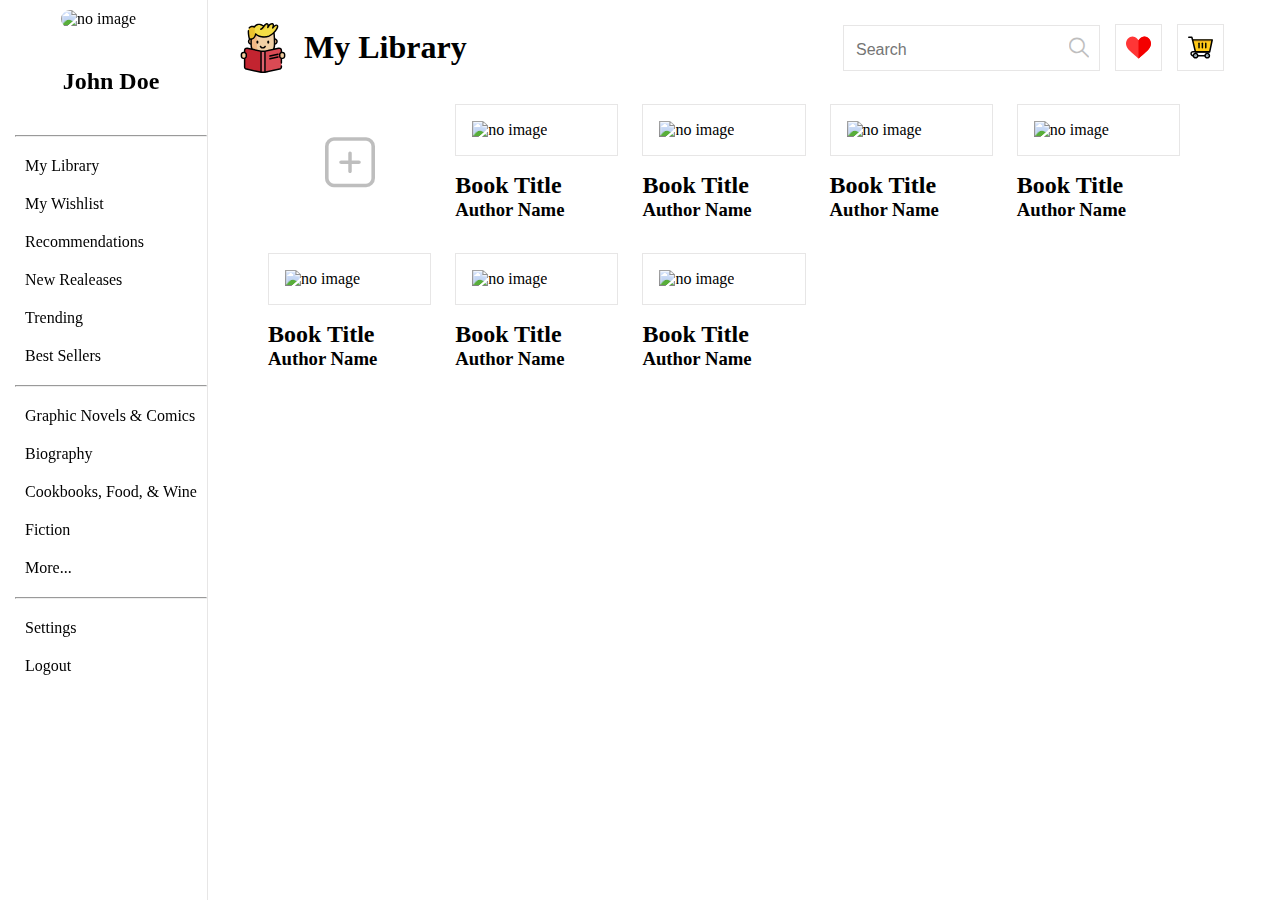
==== index.html @ cde6504d "Add icons and fonts" ====
<!DOCTYPE html>
<html lang="en">
  <head>
    <meta charset="UTF-8" />
    <meta name="viewport" content="width=device-width, initial-scale=1.0" />
    <link rel="apple-touch-icon" sizes="180x180" href="favicon_io/apple-touch-icon.png" />
    <link rel="icon" type="image/png" sizes="32x32" href="favicon_io/favicon-32x32.png" />
    <link rel="icon" type="image/png" sizes="16x16" href="favicon_io/favicon-16x16.png" />
    <link rel="manifest" href="favicon_io/site.webmanifest" />
    <link rel="stylesheet" href="css/font/flaticon.css" />
    <link
      href="https://fonts.googleapis.com/css2?family=Itim&family=Open+Sans+Condensed:wght@300&display=swap"
      rel="stylesheet"
    />
    <link rel="stylesheet" href="css/styles.css" />
    <title>Library</title>
  </head>
  <body>
    <div id="container">
      <nav id="sidebar">
        <ul>
          <li id="profile-pic">
            <a href=""
              ><img
                src="https://angelofshiva.com/resources/assets/images/no-img.jpg"
                alt="no image"
            /></a>
          </li>
          <li id="profile-name">
            <a href=""><h2>John Doe</h2></a>
          </li>
          <hr />
          <li><a href="">My Library</a></li>
          <li><a href="">My Wishlist</a></li>
          <li><a href="">Recommendations</a></li>
          <li><a href="">New Realeases</a></li>
          <li><a href="">Trending</a></li>
          <li><a href="">Best Sellers</a></li>
          <hr />
          <li><a href="">Graphic Novels & Comics</a></li>
          <li><a href="">Biography</a></li>
          <li><a href="">Cookbooks, Food, & Wine</a></li>
          <li><a href="">Fiction</a></li>
          <li><a href="">More...</a></li>
          <hr />
          <li><a href="">Settings</a></li>
          <li><a href="">Logout</a></li>
        </ul>
      </nav>
      <div id="app-container">
        <header>
          <div class="header">
            <img class="logo" src="css/font/svg/004-read.svg" alt="reader icon" />
            <h1>My Library</h1>
          </div>
          <div class="header-items">
            <div class="search">
              <input type="text" placeholder="Search" />
              <i class="flaticon-loupe"></i>
            </div>
            <div class="icon">
              <a href=""><img src="css/font/svg/001-like.svg" alt="heart icon" /></a>
            </div>
            <div class="icon">
              <a href="#"
                ><img src="css/font/svg/003-shopping-cart.svg" alt="shopping cart icon"
              /></a>
            </div>
          </div>
        </header>
        <section class="book-cards">
          <div class="card add-item"><i class="flaticon-add"></i></div>
          <div class="card">
            <div class="book-cover">
              <img
                src="https://angelofshiva.com/resources/assets/images/no-img.jpg"
                alt="no image"
              />
            </div>
            <div class="content">
              <h2 class="book-title">Book Title</h2>
              <h3 class="book-author">Author Name</h3>
            </div>
          </div>

          <div class="card">
            <div class="book-cover">
              <img
                src="https://angelofshiva.com/resources/assets/images/no-img.jpg"
                alt="no image"
              />
            </div>
            <h2 class="book-title">Book Title</h2>
            <h3 class="book-author">Author Name</h3>
          </div>

          <div class="card">
            <div class="book-cover">
              <img
                src="https://angelofshiva.com/resources/assets/images/no-img.jpg"
                alt="no image"
              />
            </div>
            <h2 class="book-title">Book Title</h2>
            <h3 class="book-author">Author Name</h3>
          </div>

          <div class="card">
            <div class="book-cover">
              <img
                src="https://angelofshiva.com/resources/assets/images/no-img.jpg"
                alt="no image"
              />
            </div>
            <h2 class="book-title">Book Title</h2>
            <h3 class="book-author">Author Name</h3>
          </div>

          <div class="card">
            <div class="book-cover">
              <img
                src="https://angelofshiva.com/resources/assets/images/no-img.jpg"
                alt="no image"
              />
            </div>
            <h2 class="book-title">Book Title</h2>
            <h3 class="book-author">Author Name</h3>
          </div>
          <div class="card">
            <div class="book-cover">
              <img
                src="https://angelofshiva.com/resources/assets/images/no-img.jpg"
                alt="no image"
              />
            </div>
            <h2 class="book-title">Book Title</h2>
            <h3 class="book-author">Author Name</h3>
          </div>
          <div class="card">
            <div class="book-cover">
              <img
                src="https://angelofshiva.com/resources/assets/images/no-img.jpg"
                alt="no image"
              />
            </div>
            <h2 class="book-title">Book Title</h2>
            <h3 class="book-author">Author Name</h3>
          </div>
        </section>
      </div>
    </div>
    <script src="main.js"></script>
  </body>
</html>
---- css/font/flaticon.css ----
/*
  	Flaticon icon font: Flaticon
  	Creation date: 01/11/2020 14:06
  	*/

@font-face {
  font-family: 'Flaticon';
  src: url('./Flaticon.eot');
  src: url('./Flaticon.eot?#iefix') format('embedded-opentype'),
    url('./Flaticon.woff2') format('woff2'), url('./Flaticon.woff') format('woff'),
    url('./Flaticon.ttf') format('truetype'), url('./Flaticon.svg#Flaticon') format('svg');
  font-weight: normal;
  font-style: normal;
}

@media screen and (-webkit-min-device-pixel-ratio: 0) {
  @font-face {
    font-family: 'Flaticon';
    src: url('./Flaticon.svg#Flaticon') format('svg');
  }
}

[class^='flaticon-']:before,
[class*=' flaticon-']:before,
[class^='flaticon-']:after,
[class*=' flaticon-']:after {
  font-family: Flaticon;
  font-size: 20px;
  font-style: normal;
}

.flaticon-loupe:before {
  content: '\f100';
  opacity: 0.25;
}
.flaticon-add:before {
  content: '\f101';
}
.flaticon-add:before,
.flaticon-add:after {
  font-size: 50px;
}

.flaticon-like-1:before {
  content: '\f102';
  color: red;
}

.flaticon-tick:before {
  content: '\f103';
}
---- css/styles.css ----
/* GENERAL */

:root {
  --light-box: 1px solid rgba(175, 173, 173, 0.3);
}

header {
  display: flex;
  justify-content: space-between;
  padding-right: 3em;
}
img {
  width: 100%;
}

hr {
  margin: 10px auto;
}

input {
  border: none;
  outline: none;
  font-size: 16px;
}

#container {
  display: flex;
}

/* SIDEBAR */
#sidebar {
  flex: 0 0 auto;
  width: 200px;
}
#sidebar ul {
  margin: 0;
  padding-left: 15px;
  position: fixed;
  top: 0;
  left: 0;
  height: 100vh;
  border-right: var(--light-box);
}

#sidebar li {
  list-style-type: none;
  padding: 10px;
}

#sidebar a {
  text-decoration: none;
  color: inherit;
}

#profile-pic {
  max-width: 100px;
  margin: 0 auto;
}
#profile-pic img {
  border-radius: 5em;
}

#profile-name {
  text-align: center;
}

/* APP CONTAINER */
#app-container {
  flex: 1 1 auto;
}
/* HEADER */

.header-items {
  display: flex;
  align-items: center;
}
.logo {
  margin-left: 30px;
  width: 50px;
  height: 50px;
}

.header {
  display: flex;
  justify-content: space-between;
  align-items: center;
}
.header h1 {
  display: inline-block;
  margin-left: 1rem;
}
.search {
  border: var(--light-box);
  padding: 10px;
}

.icon {
  padding: 10px;
  border: var(--light-box);
  margin-left: 15px;
  width: 25px;
  height: 25px;
}

/* BOOKS */

.book-cards {
  display: flex;
  flex-wrap: wrap;
  padding-left: 3em;
  padding-right: 5em;
}

.card {
  width: calc(20% - 1.5em);
  margin: 1em 0.75em;
}

.card:hover > .book-cover,
.add-item:hover {
  transform: scale3d(1.1, 1.1, 1.1);
  transition: all 0.1s ease;
}

.add-item {
  align-self: center;
  text-align: center;
  opacity: 0.25;
}

.add-item:hover {
  opacity: 1;
}

.book-cover {
  border: var(--light-box);
  padding: 1em;
  margin-bottom: 1em;
}

.book-title,
.book-author {
  margin: 0;
}
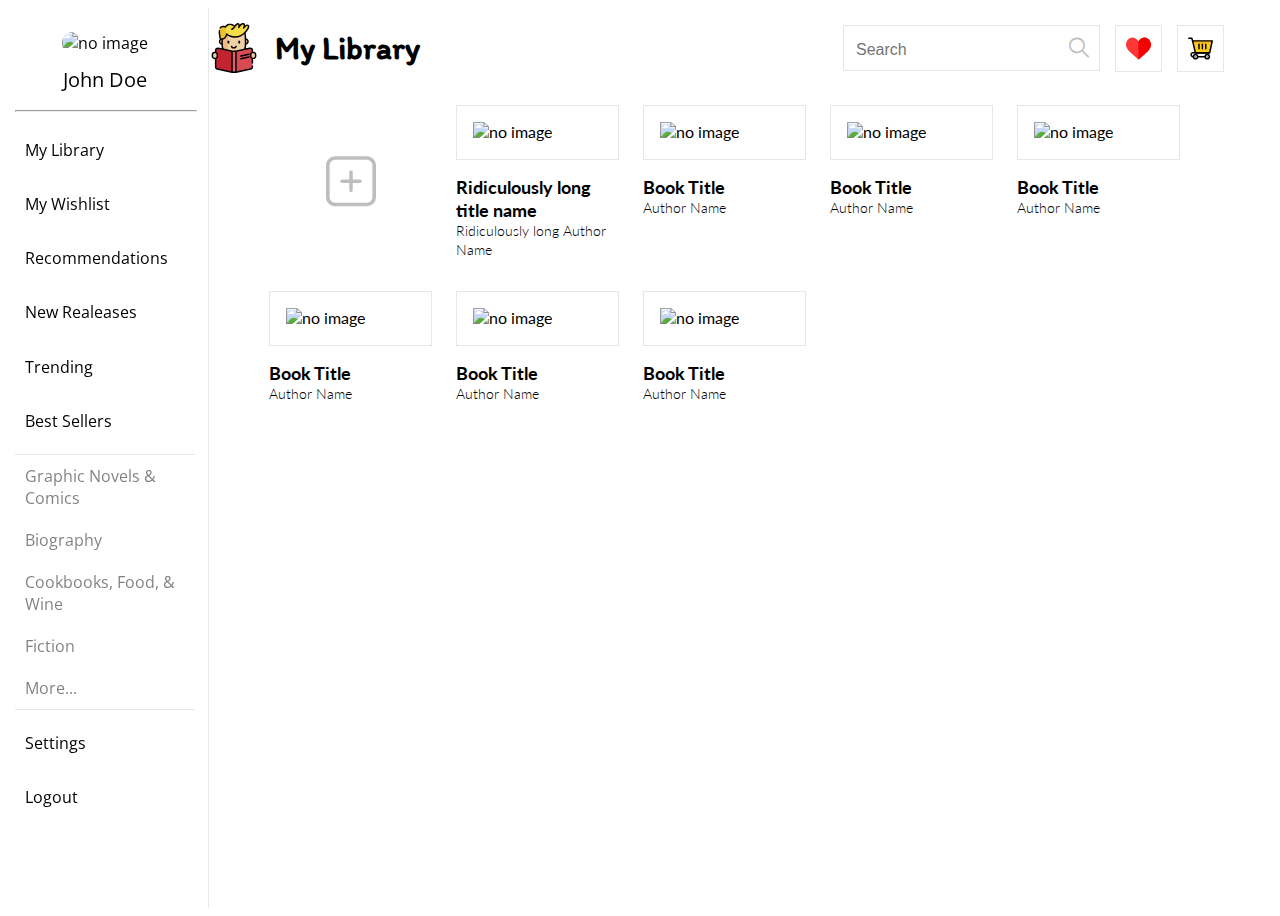
==== commit d5c25720: "Redid side nav" ====
--- a/index.html
+++ b/index.html
@@ -9,44 +9,38 @@
     <link rel="manifest" href="favicon_io/site.webmanifest" />
     <link rel="stylesheet" href="css/font/flaticon.css" />
     <link
-      href="https://fonts.googleapis.com/css2?family=Itim&family=Open+Sans+Condensed:wght@300&display=swap"
+      href="https://fonts.googleapis.com/css2?family=Itim&family=Lato:wght@300;400&family=Open+Sans+Condensed:wght@300&display=swap"
       rel="stylesheet"
     />
     <link rel="stylesheet" href="css/styles.css" />
-    <title>Library</title>
+    <title>My Library</title>
   </head>
   <body>
     <div id="container">
-      <nav id="sidebar">
-        <ul>
-          <li id="profile-pic">
-            <a href=""
-              ><img
-                src="https://angelofshiva.com/resources/assets/images/no-img.jpg"
-                alt="no image"
-            /></a>
-          </li>
-          <li id="profile-name">
-            <a href=""><h2>John Doe</h2></a>
-          </li>
+      <div id="sidebar">
+        <nav id="sidebar-items">
+          <a id="profile-pic" href=""
+            ><img src="https://angelofshiva.com/resources/assets/images/no-img.jpg" alt="no image"
+          /></a>
+          <a id="profile-name" href="">John Doe</a>
           <hr />
-          <li><a href="">My Library</a></li>
-          <li><a href="">My Wishlist</a></li>
-          <li><a href="">Recommendations</a></li>
-          <li><a href="">New Realeases</a></li>
-          <li><a href="">Trending</a></li>
-          <li><a href="">Best Sellers</a></li>
-          <hr />
-          <li><a href="">Graphic Novels & Comics</a></li>
-          <li><a href="">Biography</a></li>
-          <li><a href="">Cookbooks, Food, & Wine</a></li>
-          <li><a href="">Fiction</a></li>
-          <li><a href="">More...</a></li>
-          <hr />
-          <li><a href="">Settings</a></li>
-          <li><a href="">Logout</a></li>
-        </ul>
-      </nav>
+          <a class="sidebar-item" href="">My Library</a>
+          <a class="sidebar-item" href="">My Wishlist</a>
+          <a class="sidebar-item" href="">Recommendations</a>
+          <a class="sidebar-item" href="">New Realeases</a>
+          <a class="sidebar-item" href="">Trending</a>
+          <a class="sidebar-item" href="">Best Sellers</a>
+          <div class="category">
+            <a class="sidebar-item" href="">Graphic Novels & Comics</a>
+            <a class="sidebar-item" href="">Biography</a>
+            <a class="sidebar-item" href="">Cookbooks, Food, & Wine</a>
+            <a class="sidebar-item" href="">Fiction</a>
+            <a class="sidebar-item" href="">More...</a>
+          </div>
+          <a class="sidebar-item" href="">Settings</a>
+          <a class="sidebar-item" href="">Logout</a>
+        </nav>
+      </div>
       <div id="app-container">
         <header>
           <div class="header">
@@ -78,8 +72,8 @@
               />
             </div>
             <div class="content">
-              <h2 class="book-title">Book Title</h2>
-              <h3 class="book-author">Author Name</h3>
+              <h2 class="book-title">Ridiculously long title name</h2>
+              <h3 class="book-author">Ridiculously long Author Name</h3>
             </div>
           </div>
 
--- a/css/styles.css
+++ b/css/styles.css
@@ -14,7 +14,8 @@
 }
 
 hr {
-  margin: 10px auto;
+  width: 100%;
+  margin: 5px auto;
 }
 
 input {
@@ -29,22 +30,43 @@
 
 /* SIDEBAR */
 #sidebar {
+  font-family: 'Open Sans Condensed', sans-serif;
+  font-size: 1rem;
+  width: 200px;
   flex: 0 0 auto;
-  width: 200px;
+  height: 100vh;
+  border-right: var(--light-box);
 }
-#sidebar ul {
+
+#sidebar-items {
+  display: flex;
+  flex-direction: column;
+  justify-content: space-evenly;
   margin: 0;
   padding-left: 15px;
   position: fixed;
   top: 0;
   left: 0;
-  height: 100vh;
-  border-right: var(--light-box);
+  height: 90vh;
+  width: 180px;
 }
 
-#sidebar li {
-  list-style-type: none;
-  padding: 10px;
+#sidebar-items:first-child {
+  padding-top: 20px;
+}
+
+#profile-pic {
+  max-width: 100px;
+  margin: 0 auto;
+}
+
+#profile-pic img {
+  border-radius: 5em;
+}
+
+#profile-name {
+  text-align: center;
+  font-size: 20px;
 }
 
 #sidebar a {
@@ -52,21 +74,29 @@
   color: inherit;
 }
 
-#profile-pic {
-  max-width: 100px;
-  margin: 0 auto;
-}
-#profile-pic img {
-  border-radius: 5em;
+.sidebar-item {
+  padding: 10px;
 }
 
-#profile-name {
-  text-align: center;
+.sidebar-item:hover {
+  background-color: #cff9d1;
 }
 
+.category {
+  display: flex;
+  flex-direction: column;
+  justify-content: space-evenly;
+  border-top: var(--light-box);
+  border-bottom: var(--light-box);
+}
+
+.category a {
+  opacity: 0.5;
+}
 /* APP CONTAINER */
 #app-container {
   flex: 1 1 auto;
+  font-family: 'Itim', cursive;
 }
 /* HEADER */
 
@@ -75,7 +105,6 @@
   align-items: center;
 }
 .logo {
-  margin-left: 30px;
   width: 50px;
   height: 50px;
 }
@@ -107,11 +136,13 @@
 .book-cards {
   display: flex;
   flex-wrap: wrap;
+  font-family: 'Lato', sans-serif;
   padding-left: 3em;
   padding-right: 5em;
 }
 
 .card {
+  line-height: 1.3;
   width: calc(20% - 1.5em);
   margin: 1em 0.75em;
 }
@@ -142,3 +173,11 @@
 .book-author {
   margin: 0;
 }
+.book-title {
+  font-size: 18px;
+}
+
+.book-author {
+  font-weight: 300;
+  font-size: 14px;
+}
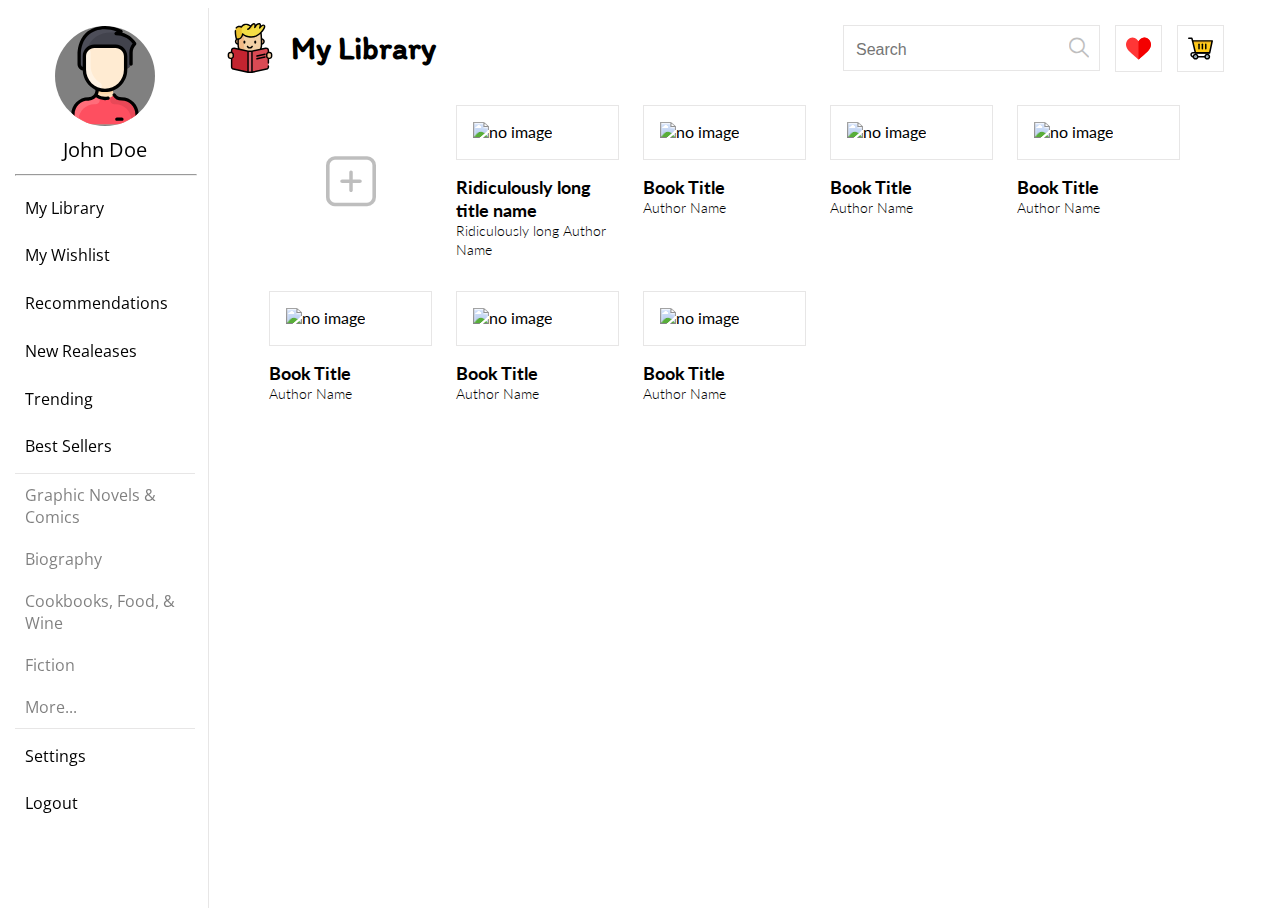
==== commit 97ec7ac1: "Update profile pic" ====
--- a/index.html
+++ b/index.html
@@ -20,7 +20,7 @@
       <div id="sidebar">
         <nav id="sidebar-items">
           <a id="profile-pic" href=""
-            ><img src="https://angelofshiva.com/resources/assets/images/no-img.jpg" alt="no image"
+            ><img src="css/font/svg/005-man.svg" alt="profile avatar"
           /></a>
           <a id="profile-name" href="">John Doe</a>
           <hr />
--- a/css/styles.css
+++ b/css/styles.css
@@ -7,6 +7,7 @@
 header {
   display: flex;
   justify-content: space-between;
+  padding-left: 1em;
   padding-right: 3em;
 }
 img {
@@ -62,6 +63,7 @@
 
 #profile-pic img {
   border-radius: 5em;
+  background-color: gray;
 }
 
 #profile-name {
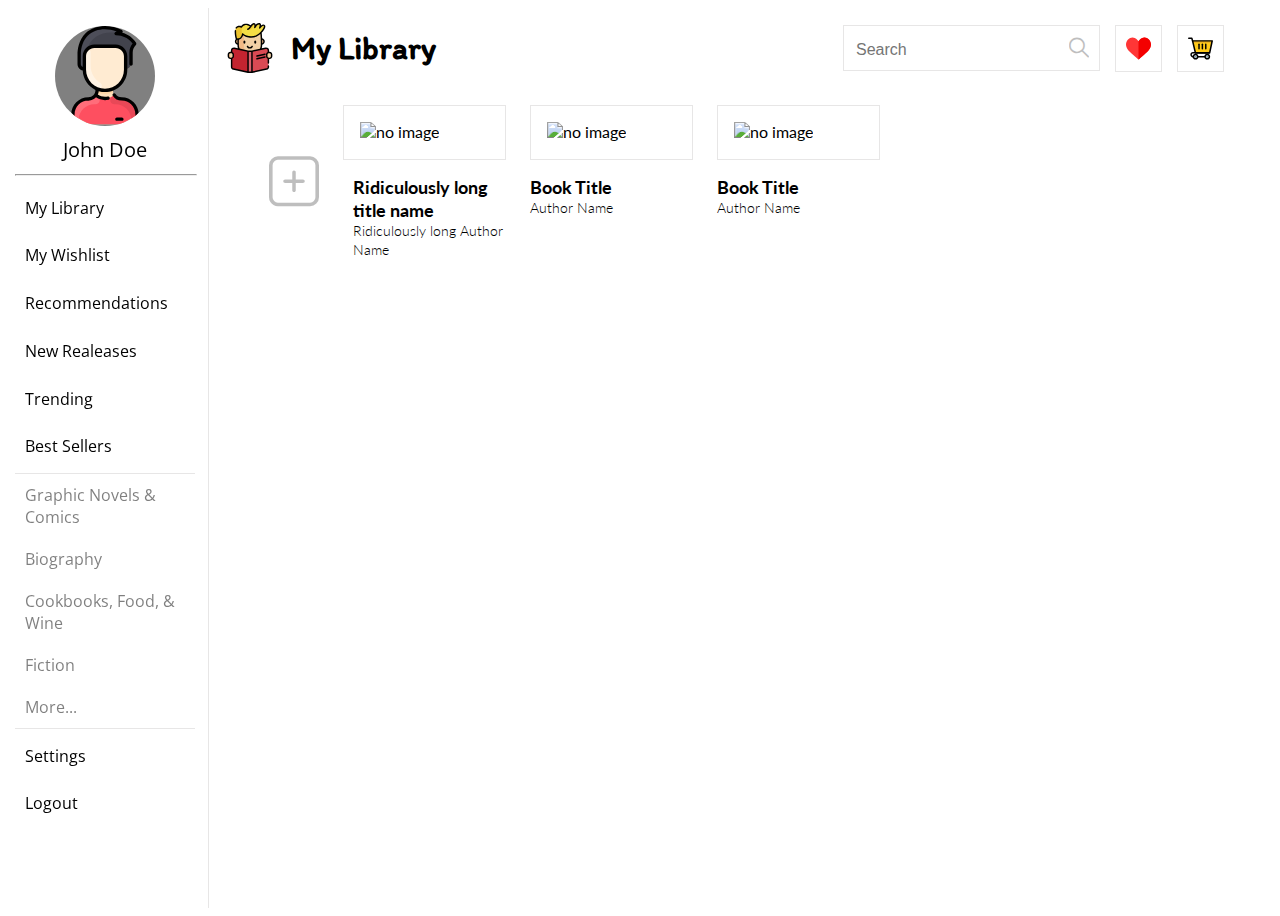
==== commit 91159214: "Change icons to div from img. Easier to switch between" ====
--- a/index.html
+++ b/index.html
@@ -65,11 +65,15 @@
         <section class="book-cards">
           <div class="card add-item"><i class="flaticon-add"></i></div>
           <div class="card">
-            <div class="book-cover">
+            <div class="img-box">
               <img
                 src="https://angelofshiva.com/resources/assets/images/no-img.jpg"
                 alt="no image"
               />
+              <div class="card-buttons">
+                <img class="icon remove" src="css/font/svg/008-remove.svg" alt="remove" />
+                <div class="icon reading"></div>
+              </div>
             </div>
             <div class="content">
               <h2 class="book-title">Ridiculously long title name</h2>
@@ -78,64 +82,32 @@
           </div>
 
           <div class="card">
-            <div class="book-cover">
+            <div class="img-box">
               <img
+                class="book-cover"
                 src="https://angelofshiva.com/resources/assets/images/no-img.jpg"
                 alt="no image"
               />
+              <div class="card-buttons">
+                <img class="icon remove" src="css/font/svg/008-remove.svg" alt="remove" />
+                <div class="icon completed"></div>
+              </div>
             </div>
             <h2 class="book-title">Book Title</h2>
             <h3 class="book-author">Author Name</h3>
           </div>
 
           <div class="card">
-            <div class="book-cover">
+            <div class="img-box">
               <img
+                class="book-cover"
                 src="https://angelofshiva.com/resources/assets/images/no-img.jpg"
                 alt="no image"
               />
-            </div>
-            <h2 class="book-title">Book Title</h2>
-            <h3 class="book-author">Author Name</h3>
-          </div>
-
-          <div class="card">
-            <div class="book-cover">
-              <img
-                src="https://angelofshiva.com/resources/assets/images/no-img.jpg"
-                alt="no image"
-              />
-            </div>
-            <h2 class="book-title">Book Title</h2>
-            <h3 class="book-author">Author Name</h3>
-          </div>
-
-          <div class="card">
-            <div class="book-cover">
-              <img
-                src="https://angelofshiva.com/resources/assets/images/no-img.jpg"
-                alt="no image"
-              />
-            </div>
-            <h2 class="book-title">Book Title</h2>
-            <h3 class="book-author">Author Name</h3>
-          </div>
-          <div class="card">
-            <div class="book-cover">
-              <img
-                src="https://angelofshiva.com/resources/assets/images/no-img.jpg"
-                alt="no image"
-              />
-            </div>
-            <h2 class="book-title">Book Title</h2>
-            <h3 class="book-author">Author Name</h3>
-          </div>
-          <div class="card">
-            <div class="book-cover">
-              <img
-                src="https://angelofshiva.com/resources/assets/images/no-img.jpg"
-                alt="no image"
-              />
+              <div class="card-buttons">
+                <img class="icon remove" src="css/font/svg/008-remove.svg" alt="remove" />
+                <div class="icon reading"></div>
+              </div>
             </div>
             <h2 class="book-title">Book Title</h2>
             <h3 class="book-author">Author Name</h3>
--- a/css/styles.css
+++ b/css/styles.css
@@ -147,30 +147,81 @@
   line-height: 1.3;
   width: calc(20% - 1.5em);
   margin: 1em 0.75em;
-}
-
-.card:hover > .book-cover,
+  position: relative;
+}
+
+.card:hover .img-box,
 .add-item:hover {
   transform: scale3d(1.1, 1.1, 1.1);
-  transition: all 0.1s ease;
+  transition: all 0.5s ease;
 }
 
 .add-item {
   align-self: center;
-  text-align: center;
+  width: 50px;
   opacity: 0.25;
+  cursor: pointer;
 }
 
 .add-item:hover {
   opacity: 1;
 }
 
-.book-cover {
+.img-box {
+  position: relative;
   border: var(--light-box);
   padding: 1em;
   margin-bottom: 1em;
 }
 
+.book-cover:hover {
+  opacity: 0.75;
+}
+
+.card-buttons {
+  transition: all 0.5s ease-in-out;
+  opacity: 0;
+  display: flex;
+  justify-content: center;
+  position: absolute;
+  top: 50%;
+  left: 50%;
+  transform: translate(-50%, -50%);
+}
+
+.img-box:hover .card-buttons {
+  opacity: 1;
+}
+
+.card-buttons .icon {
+  cursor: pointer;
+  margin: 0 5px;
+  background-color: #bebebe;
+  border-radius: 5em;
+  padding: 5px;
+}
+
+.card-buttons .icon:hover {
+  background-color: #2084be;
+}
+.reading {
+  background-image: url(./font/svg/007-idea.svg);
+  background-size: 25px;
+  background-repeat: no-repeat;
+  background-position: center;
+}
+
+.completed {
+  background-image: url(./font/svg/006-book-stack.svg);
+  background-size: 25px;
+  background-repeat: no-repeat;
+  background-position: center;
+}
+
+.content {
+  padding-left: 10px;
+}
+
 .book-title,
 .book-author {
   margin: 0;
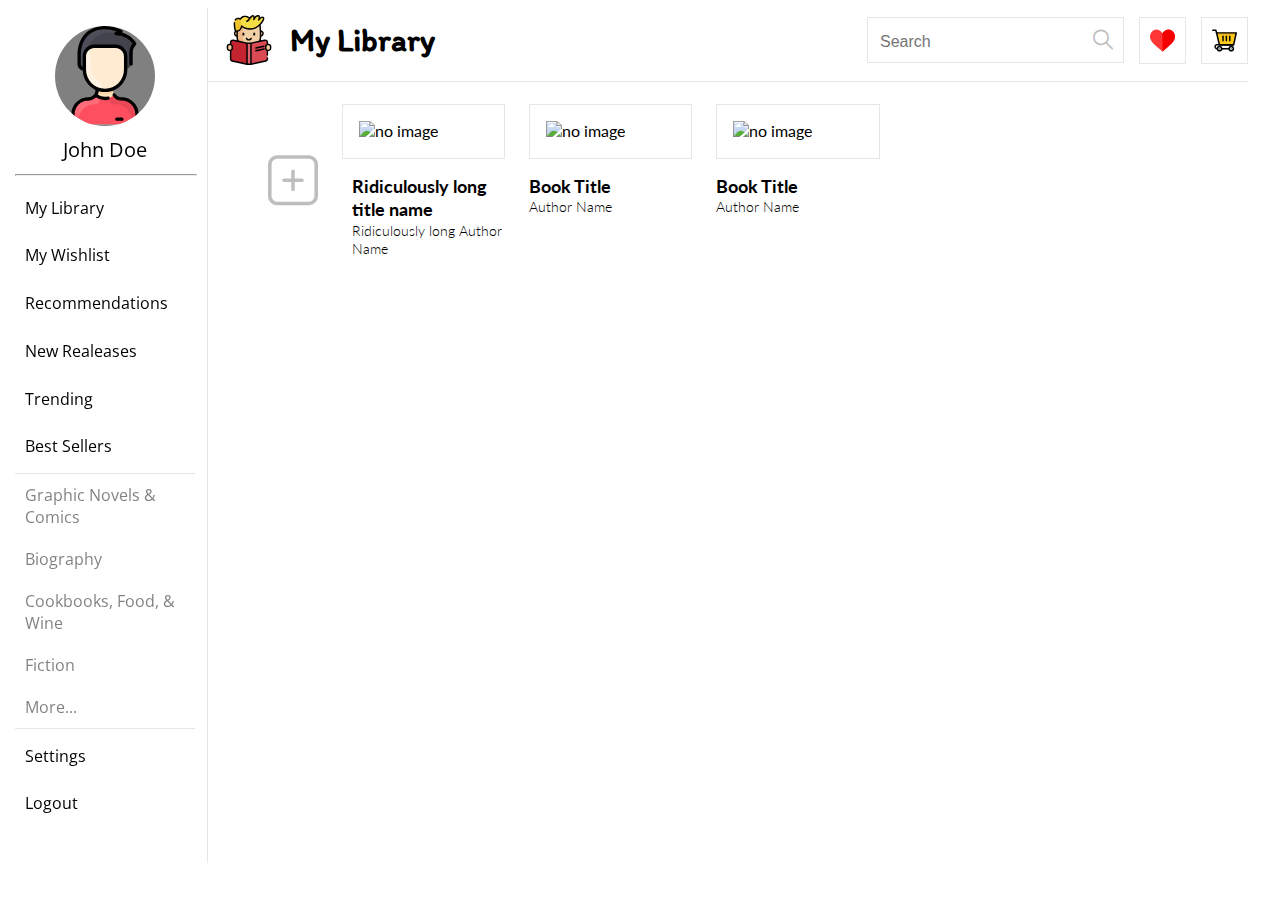
==== commit 33a2d0e2: "Add overlay for book form" ====
--- a/index.html
+++ b/index.html
@@ -113,6 +113,44 @@
             <h3 class="book-author">Author Name</h3>
           </div>
         </section>
+
+        <div class="overlay">
+          <section class="form-content">
+            <h2>Add a new Book</h2>
+            <label for="url"
+              >Cover:
+              <input
+                type="url"
+                id="url"
+                placeholder="https://www.chrismoore.com/wp-content/uploads/2013/08/LB_us_paperback2.jpg"
+              />
+            </label>
+            <label for="author"
+              >Author: <input type="text" id="author" placeholder="Chistopher Moore" required
+            /></label>
+            <label for="title"
+              >Title:
+              <input
+                type="text"
+                id="title"
+                placeholder="
+Lamb: The Gospel According to Biff, Christ's Childhood Pal"
+                required
+              />
+            </label>
+            <label for="pages"
+              >Number of pages:
+              <input type="number" id="pages" value="464" min="0" required />
+            </label>
+            <label for="haveRead">
+              Finished the book?
+              <input type="checkbox" name="haveRead" id="haveRead" />
+            </label>
+
+            <button>Cancel</button>
+            <button>Submit</button>
+          </section>
+        </div>
       </div>
     </div>
     <script src="main.js"></script>
--- a/css/styles.css
+++ b/css/styles.css
@@ -5,11 +5,17 @@
 }
 
 header {
+  position: fixed;
+  top: 0;
   display: flex;
   justify-content: space-between;
   padding-left: 1em;
-  padding-right: 3em;
-}
+  border-bottom: var(--light-box);
+  width: 80%;
+  background-color: #fff;
+  z-index: 2;
+}
+
 img {
   width: 100%;
 }
@@ -31,11 +37,12 @@
 
 /* SIDEBAR */
 #sidebar {
+  box-sizing: border-box;
   font-family: 'Open Sans Condensed', sans-serif;
   font-size: 1rem;
   width: 200px;
   flex: 0 0 auto;
-  height: 100vh;
+  height: 95vh;
   border-right: var(--light-box);
 }
 
@@ -48,7 +55,7 @@
   position: fixed;
   top: 0;
   left: 0;
-  height: 90vh;
+  height: 90%;
   width: 180px;
 }
 
@@ -95,11 +102,13 @@
 .category a {
   opacity: 0.5;
 }
+
 /* APP CONTAINER */
 #app-container {
   flex: 1 1 auto;
   font-family: 'Itim', cursive;
 }
+
 /* HEADER */
 
 .header-items {
@@ -141,6 +150,7 @@
   font-family: 'Lato', sans-serif;
   padding-left: 3em;
   padding-right: 5em;
+  padding-top: 5em;
 }
 
 .card {
@@ -234,3 +244,37 @@
   font-weight: 300;
   font-size: 14px;
 }
+
+/* POP UP FORM */
+
+.overlay {
+  position: fixed;
+
+  display: none; /* Hidden by default */
+  width: 100%; /* Full width (cover the whole page) */
+  height: 100%; /* Full height (cover the whole page) */
+  top: 0;
+  left: 0;
+  right: 0;
+  bottom: 0;
+  background-color: rgba(0, 0, 0, 0.5); /* Black background with opacity */
+  z-index: 2; /* Specify a stack order in case you're using a different order for other elements */
+  cursor: pointer; /* Add a pointer on hover */
+}
+
+.form-content {
+  position: relative;
+  border: 1px solid #bebebe;
+  background-color: aliceblue;
+  box-shadow: 0px 0px 15px 3px rgba(0, 0, 0, 0.75);
+  border-radius: 1em;
+  top: 25%;
+  margin: 0 auto;
+  width: 500px;
+  display: flex;
+  flex-direction: column;
+  padding: 1em;
+  text-align: center;
+  z-index: 10;
+  cursor: initial;
+}
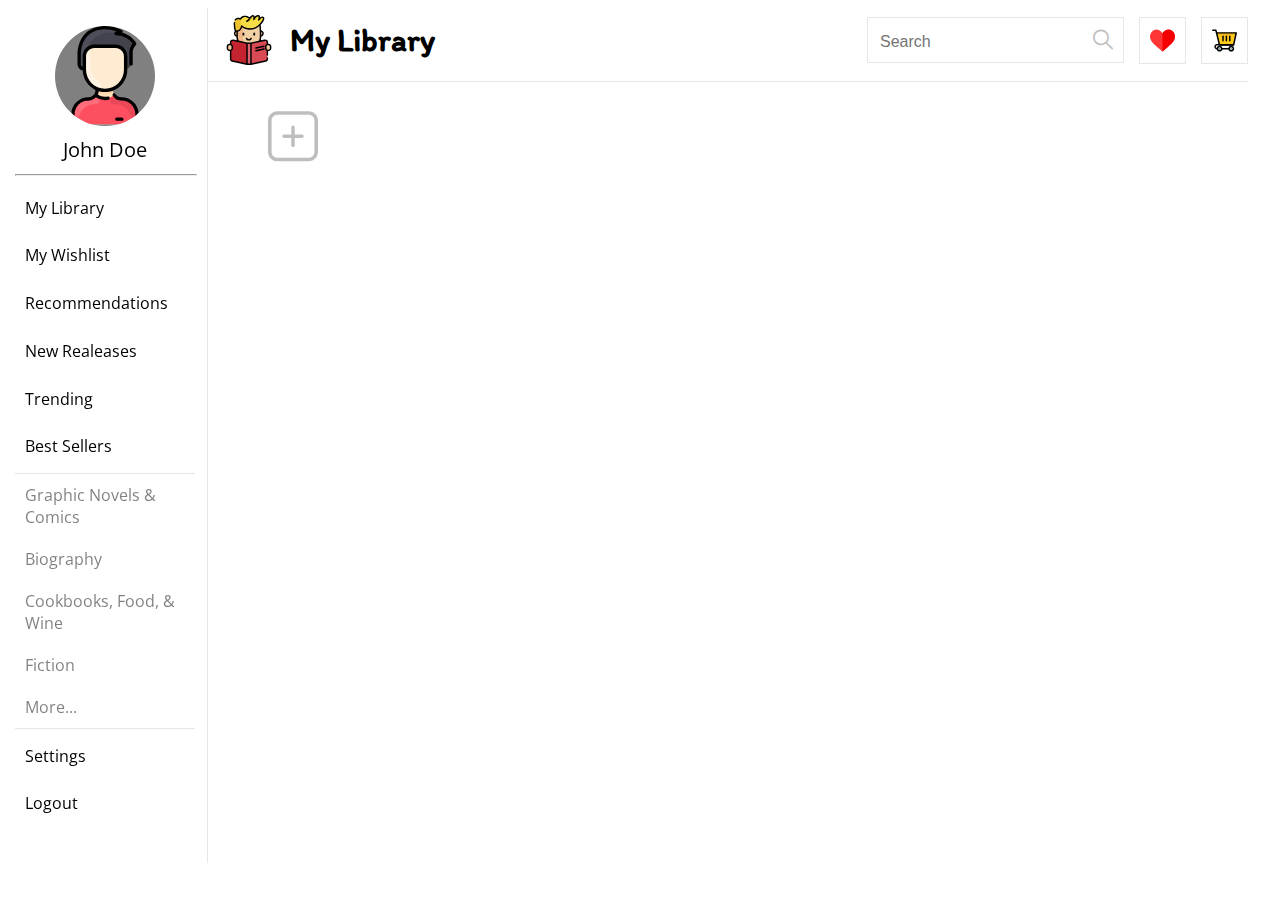
==== commit 943af0e4: "remove dummy books" ====
--- a/index.html
+++ b/index.html
@@ -11,6 +11,10 @@
     <link
       href="https://fonts.googleapis.com/css2?family=Itim&family=Lato:wght@300;400&family=Open+Sans+Condensed:wght@300&display=swap"
       rel="stylesheet"
+    />
+    <link
+      rel="stylesheet"
+      href="https://cdnjs.cloudflare.com/ajax/libs/animate.css/4.1.1/animate.min.css"
     />
     <link rel="stylesheet" href="css/styles.css" />
     <title>My Library</title>
@@ -64,91 +68,47 @@
         </header>
         <section class="book-cards">
           <div class="card add-item"><i class="flaticon-add"></i></div>
-          <div class="card">
-            <div class="img-box">
-              <img
-                src="https://angelofshiva.com/resources/assets/images/no-img.jpg"
-                alt="no image"
-              />
-              <div class="card-buttons">
-                <img class="icon remove" src="css/font/svg/008-remove.svg" alt="remove" />
-                <div class="icon reading"></div>
-              </div>
-            </div>
-            <div class="content">
-              <h2 class="book-title">Ridiculously long title name</h2>
-              <h3 class="book-author">Ridiculously long Author Name</h3>
-            </div>
-          </div>
-
-          <div class="card">
-            <div class="img-box">
-              <img
-                class="book-cover"
-                src="https://angelofshiva.com/resources/assets/images/no-img.jpg"
-                alt="no image"
-              />
-              <div class="card-buttons">
-                <img class="icon remove" src="css/font/svg/008-remove.svg" alt="remove" />
-                <div class="icon completed"></div>
-              </div>
-            </div>
-            <h2 class="book-title">Book Title</h2>
-            <h3 class="book-author">Author Name</h3>
-          </div>
-
-          <div class="card">
-            <div class="img-box">
-              <img
-                class="book-cover"
-                src="https://angelofshiva.com/resources/assets/images/no-img.jpg"
-                alt="no image"
-              />
-              <div class="card-buttons">
-                <img class="icon remove" src="css/font/svg/008-remove.svg" alt="remove" />
-                <div class="icon reading"></div>
-              </div>
-            </div>
-            <h2 class="book-title">Book Title</h2>
-            <h3 class="book-author">Author Name</h3>
-          </div>
         </section>
 
         <div class="overlay">
-          <section class="form-content">
+          <section class="form-content animate__animated animate__fadeInDown">
             <h2>Add a new Book</h2>
-            <label for="url"
-              >Cover:
-              <input
-                type="url"
-                id="url"
-                placeholder="https://www.chrismoore.com/wp-content/uploads/2013/08/LB_us_paperback2.jpg"
-              />
-            </label>
-            <label for="author"
-              >Author: <input type="text" id="author" placeholder="Chistopher Moore" required
-            /></label>
-            <label for="title"
-              >Title:
-              <input
-                type="text"
-                id="title"
-                placeholder="
-Lamb: The Gospel According to Biff, Christ's Childhood Pal"
-                required
-              />
-            </label>
-            <label for="pages"
-              >Number of pages:
-              <input type="number" id="pages" value="464" min="0" required />
-            </label>
-            <label for="haveRead">
-              Finished the book?
-              <input type="checkbox" name="haveRead" id="haveRead" />
-            </label>
+            <form class="bookForm" onsubmit="return false">
+              <label for="url"
+                >Cover:
+                <input
+                  type="url"
+                  id="url"
+                  placeholder="https://www.chrismoore.com/wp-content/uploads/2013/08/LB_us_paperback2.jpg"
+                />
+              </label>
+              <label for="title"
+                >Title:
+                <input
+                  type="text"
+                  id="title"
+                  placeholder="
+  Lamb: The Gospel According to Biff, Christ's Childhood Pal"
+                  required
+                />
+              </label>
+              <label for="author"
+                >Author: <input type="text" id="author" placeholder="Chistopher Moore" required
+              /></label>
+              <label for="pages"
+                >Number of pages:
+                <input type="number" id="pages" placeholder="464" min="0" required />
+              </label>
+              <label for="haveRead">
+                Finished the book?
+                <input type="checkbox" name="haveRead" id="haveRead" />
+              </label>
 
-            <button>Cancel</button>
-            <button>Submit</button>
+              <div class="form-buttons">
+                <button id="cancel">Cancel</button>
+                <button id="submit">Submit</button>
+              </div>
+            </form>
           </section>
         </div>
       </div>
--- a/css/styles.css
+++ b/css/styles.css
@@ -206,7 +206,7 @@
 .card-buttons .icon {
   cursor: pointer;
   margin: 0 5px;
-  background-color: #bebebe;
+  background-color: #f7f2f2;
   border-radius: 5em;
   padding: 5px;
 }
@@ -278,3 +278,61 @@
   z-index: 10;
   cursor: initial;
 }
+
+.form-content h2 {
+  border-bottom: var(--light-box);
+}
+.form-content label {
+  margin: 10px auto;
+}
+.form-content input {
+  margin-left: 10px;
+}
+
+.form-content input[type='number'] {
+  width: 55px;
+}
+
+.bookForm {
+  display: flex;
+  flex-direction: column;
+}
+
+.form-buttons button {
+  display: inline-block;
+  border: none;
+  border-radius: 5px;
+  padding: 1rem 2rem;
+  margin: 0;
+  text-decoration: none;
+  background: #2084be;
+  color: #fff;
+  font-family: sans-serif;
+  font-size: 1rem;
+  cursor: pointer;
+  text-align: center;
+  transition: background 250ms ease-in-out, transform 150ms ease;
+  -webkit-appearance: none;
+  -moz-appearance: none;
+}
+
+.form-buttons button:focus {
+  outline: 1px solid #fff;
+  outline-offset: -4px;
+}
+
+.form-buttons button:active {
+  transform: scale(0.75);
+}
+
+#cancel {
+  background: #969595;
+}
+#cancel:hover,
+#cancel:focus {
+  background: gray;
+}
+#submit:hover,
+#submit:focus {
+  background: #11417c;
+}
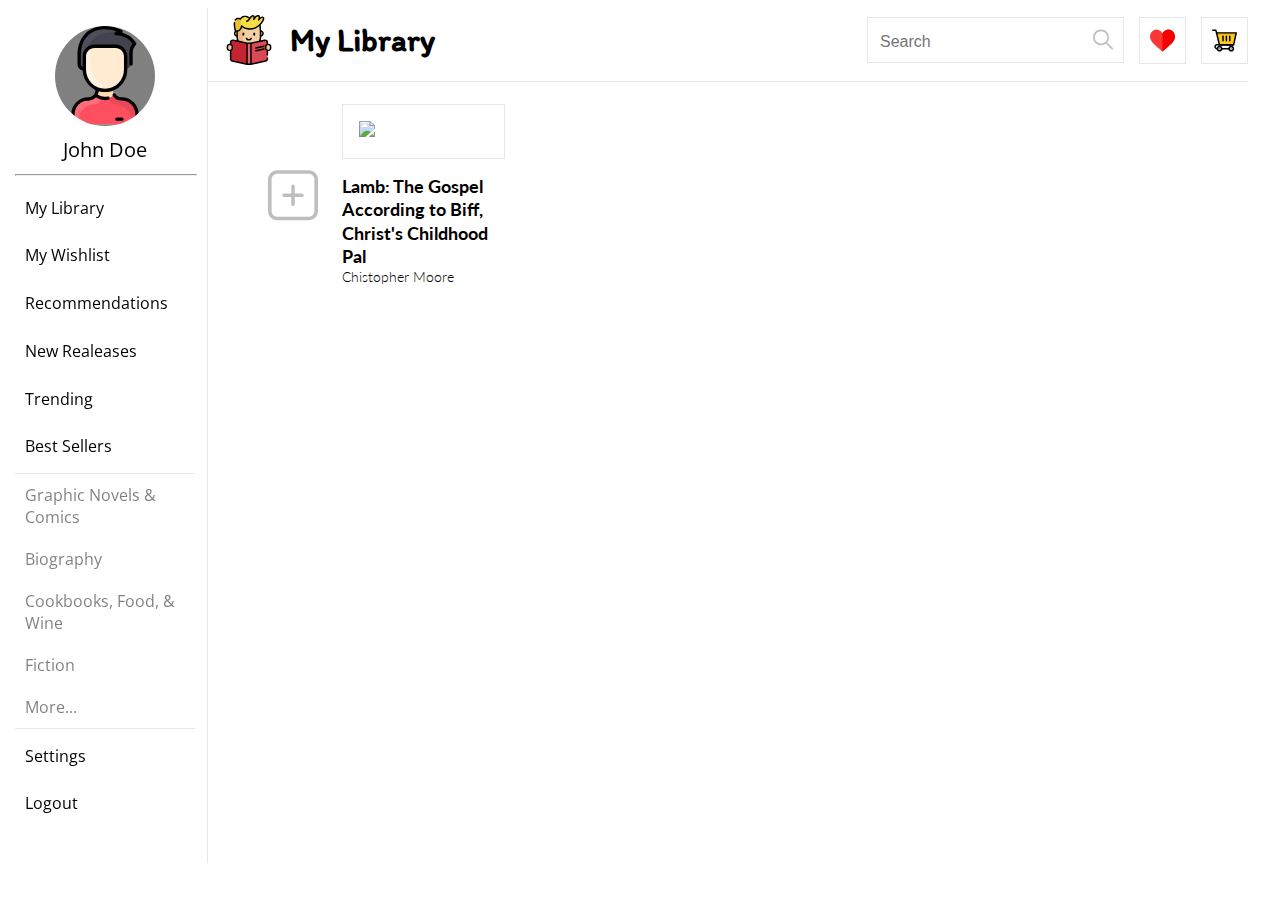
==== commit b8876299: "change cancel button to reset" ====
--- a/index.html
+++ b/index.html
@@ -105,7 +105,7 @@
               </label>
 
               <div class="form-buttons">
-                <button id="cancel">Cancel</button>
+                <button type="reset" id="cancel">Cancel</button>
                 <button id="submit">Submit</button>
               </div>
             </form>
